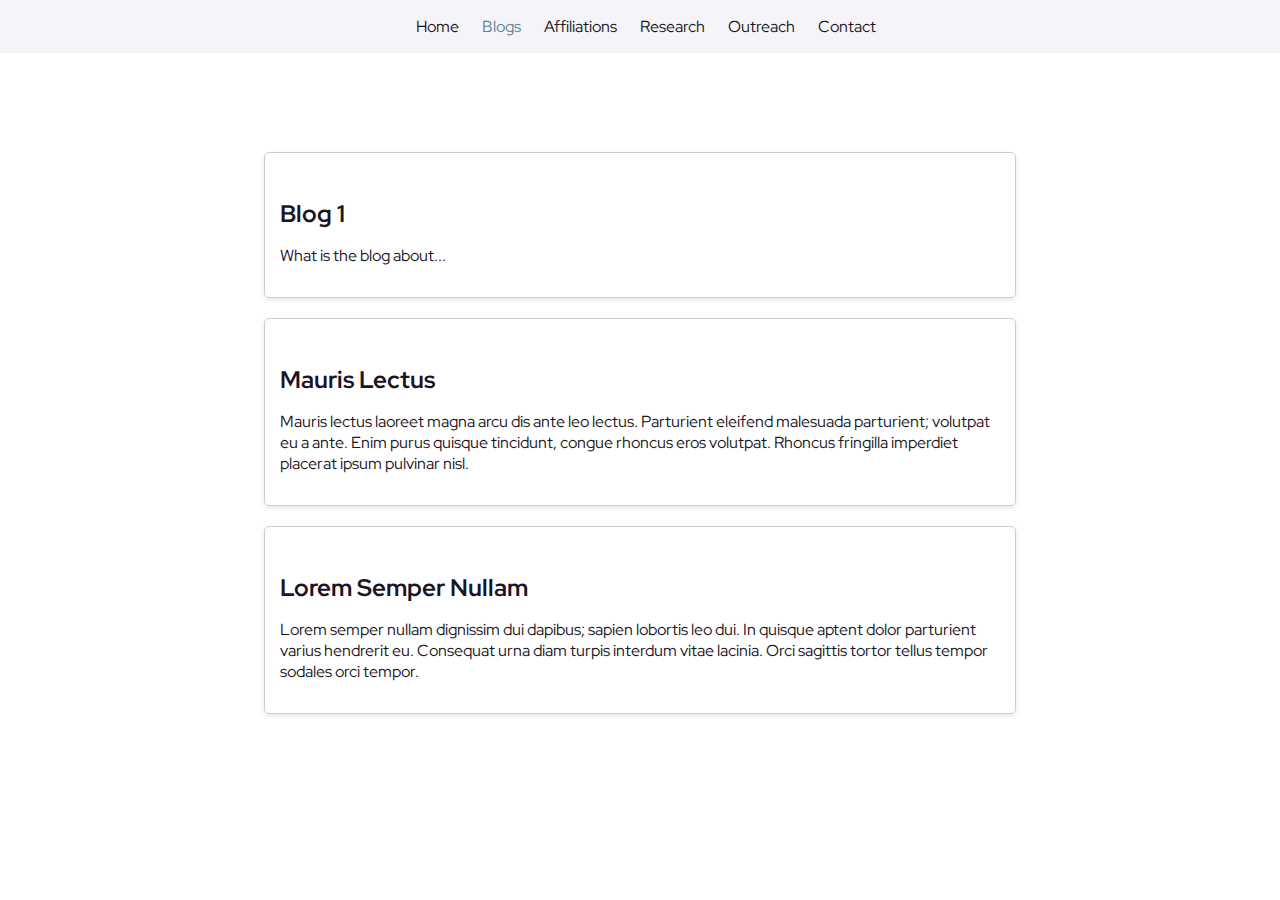
==== blogs/index.html @ f54f8374 "Website Template" ====
<!DOCTYPE html>
<html lang="en">
<head>
    <meta charset="UTF-8">
    <meta name="viewport" content="width=device-width, initial-scale=1.0">
    <title>Utsav Kaushal</title>
    <link rel="icon" type="image/png" href="media/favicon.png">
    <link rel="stylesheet" href="../style.css">
    <link rel="stylesheet" href="https://fonts.googleapis.com/css2?family=Anonymous+Pro">
    <link rel="stylesheet" href="https://fonts.googleapis.com/css2?family=Red+Hat+Display:wght@300&display=swap" >
</head>

<div class="navbar">
    <ul>
        <li><a href="../index.html">Home</a></li>
        <li><a href="../blogs/index.html" id="nav-current">Blogs</a></li>
        <li><a href="../affiliations/index.html">Affiliations</a></li>
        <li><a href="../research/index.html">Research</a></li>
        <li><a href="../pages/outreach.html">Outreach</a></li>
        <li><a href="../pages/contact.html">Contact</a></li>
    </ul>
</div>

<body class="boxes">
    <ul class="box-ul">
        <li class="box-li"> <a class="box-a" href="./template.html">
            <h2>Blog 1</h2>
            <p>
            What is the blog about...
            </p>
        </a> </li>

        <li class="box-li"> <a class="box-a" href="./template.html">
            <h2>Mauris Lectus</h2>
            <p>
            Mauris lectus laoreet magna arcu dis ante leo lectus. Parturient eleifend malesuada
            parturient; volutpat eu a ante. Enim purus quisque tincidunt, congue rhoncus eros
            volutpat. Rhoncus fringilla imperdiet placerat ipsum pulvinar nisl.
            </p>
        </a> </li>

        <li class="box-li"> <a class="box-a" href="./template.html">
            <h2>Lorem Semper Nullam</h2>
            <p>
            Lorem semper nullam dignissim dui dapibus; sapien lobortis leo dui. In quisque aptent
            dolor parturient varius hendrerit eu. Consequat urna diam turpis interdum vitae lacinia.
            Orci sagittis tortor tellus tempor sodales orci tempor.
            </p>
        </a> </li>
    </ul>
</body>
---- style.css ----
:root {
    --link-color  : #628395;
    --hover-color : #FF1654;
    --body-color  : #1A1423;
    --bg-color    : #FFFFFF;
    --nav-bg-color: #F5F5F9;
    --box-color   : #CCCCCC;
}


/* - Overrides -------------------------------------- */

html {
    font-family: "Red Hat Display", sans-serif;
}

body {
    color: var(--body-color);
    background-color: var(--bg-color);
    padding: 10% 20% 0;
}

a {
    text-decoration: none;
    color: var(--link-color);
}

a:hover {
    color: var(--hover-color);
}

h1 {
    margin-top: 50px;
}

h2 {
    margin-top: 30px;
    margin-bottom: 5px;
}

img {
    max-width: 100%;
    margin-top: 2em;
    border-radius: 10px;
}


/* - General ---------------------------------------- */

.date {
    font-family: 'Anonymous Pro', monospace;
    font-size: 16px;
    line-height: 1.5;
}

.space {
    margin-bottom: 20%;
}

.new-tab:after {
    content: "";
    display: inline-block;
    width: 1em;
    height: 1em;
    background-image: url(./media/new_tab.png);
    background-size: 100% 100%;
    margin: 0.2em 0.2em -0.1em;
}

.img-caption {
    font-size: 0.9em;
    color: #555;
    text-align: center;
    margin-top: 5px;
    line-height: 1.4;
}


/* - Container -------------------------------------- */

.container {
    display: flex;
    justify-content: space-between;
}

.left-section {
    width: 50%;
    padding-right: 20px;
}

.right-section {
    width: 50%;
    padding-left: 20px;
    text-align: center;
}


/*-- Buttons / Boxes --------------------------------*/

.link-boxes {
	display: flex;
	flex-wrap: wrap;
	gap: 10px;
	list-style: none;
	padding: 0;
}

.link-box {
	border: 1px solid var(--link-color);
    border-radius: 25px;
	padding: 7px 20px;
	text-align: center;
}

.link-box:hover {
    border: 1px outset var(--hover-color);
}

button {
    background-color: var(--bg-color);
    color: var(--link-color);
    padding: 10px 20px;
    border: solid 1px var(--link-color);
    border-radius: 5px;
    cursor: pointer;
}

button:hover {
    background-color: var(--link-color);
    color: var(--bg-color);
}


/* - Navigation Bar --------------------------------- */

.navbar {
    background-color: var(--nav-bg-color);
    padding: 1em;
    text-align: center;
    position: fixed;
    top: 0;
    left: 0;
    width: 100%;
    z-index: 1000;
}

.navbar ul {
    list-style: none;
    margin: 0;
    padding: 0;
    display: inline-block;
}

.navbar a {
    color: var(--body-color);
}

.navbar a:hover {
    color: var(--hover-color);
}

.navbar li {
    display: inline-block;
    margin-right: 20px;
}

#nav-current {
    color: var(--link-color);
}


/* - Boxes ------------------------------------------ */

.box-a {
    color: var(--body-color);
}

.box-ul {
    list-style-type: none;
    padding: 0;
    display: flex;
    flex-wrap: wrap;
    gap: 20px;
}

.box-li {
    flex: 1 1 calc(50% - 20px);
    box-shadow: 0 2px 5px rgba(0, 0, 0, 0.1);
    border: 1px solid var(--box-color);
    border-radius: 5px;
    padding: 15px;
    transition: box-shadow 0.3s;
}

.box-li:hover {
    box-shadow: 0 4px 10px rgba(0, 0, 0, 0.2);
}

@media (max-width: 800px) {
    .boxes {
        padding: 15% 5%;
    }

    .box-li {
        flex: 1 1 100%;
    }
}


/* - Phone Screen ----------------------------------- */

@media (max-width: 850px) {
    .container {
        flex-direction: column;
    }

    .left-section, .right-section {
        width: 100%;
        padding: 0;
    }

    body {
        padding: 20% 10% 0;
    }
}
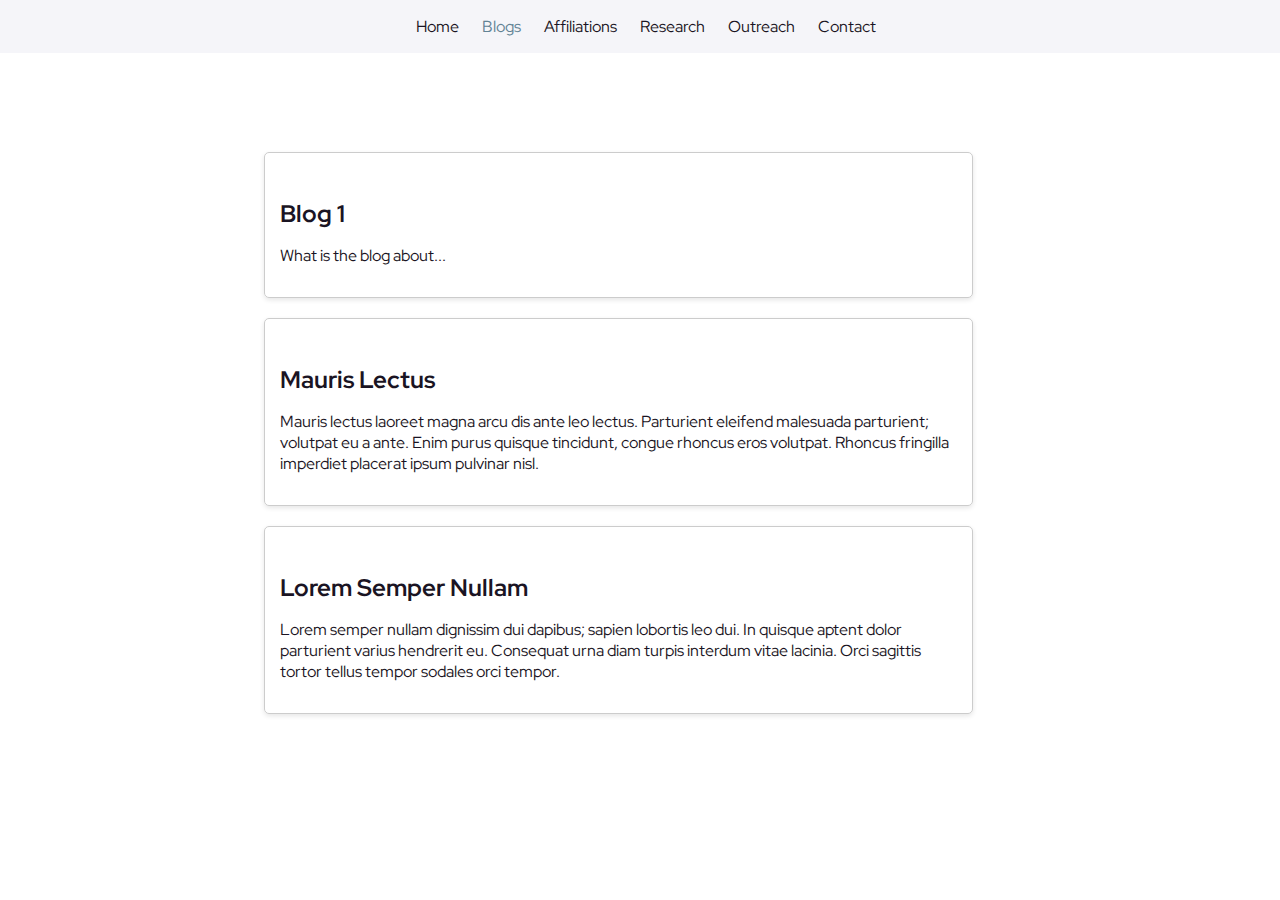
==== commit 4b2cdf26: "fix: whole block click" ====
--- a/blogs/index.html
+++ b/blogs/index.html
@@ -24,30 +24,30 @@
 
 <body class="boxes">
     <ul class="box-ul">
-        <li class="box-li"> <a class="box-a" href="./template.html">
+        <a class="box-a" href="./template.html"> <li class="box-li">
             <h2>Blog 1</h2>
             <p>
             What is the blog about...
             </p>
-        </a> </li>
+        </li></a>
 
-        <li class="box-li"> <a class="box-a" href="./template.html">
+        <a class="box-a" href="./template.html"> <li class="box-li">
             <h2>Mauris Lectus</h2>
             <p>
             Mauris lectus laoreet magna arcu dis ante leo lectus. Parturient eleifend malesuada
             parturient; volutpat eu a ante. Enim purus quisque tincidunt, congue rhoncus eros
             volutpat. Rhoncus fringilla imperdiet placerat ipsum pulvinar nisl.
             </p>
-        </a> </li>
+        </li></a>
 
-        <li class="box-li"> <a class="box-a" href="./template.html">
+        <a class="box-a" href="./template.html"> <li class="box-li">
             <h2>Lorem Semper Nullam</h2>
             <p>
             Lorem semper nullam dignissim dui dapibus; sapien lobortis leo dui. In quisque aptent
             dolor parturient varius hendrerit eu. Consequat urna diam turpis interdum vitae lacinia.
             Orci sagittis tortor tellus tempor sodales orci tempor.
             </p>
-        </a> </li>
+        </li></a>
     </ul>
 </body>
 
--- a/style.css
+++ b/style.css
@@ -180,12 +180,12 @@
     list-style-type: none;
     padding: 0;
     display: flex;
-    flex-wrap: wrap;
+    flex-direction: column;
     gap: 20px;
 }
 
 .box-li {
-    flex: 1 1 calc(50% - 20px);
+    width: 90%;
     box-shadow: 0 2px 5px rgba(0, 0, 0, 0.1);
     border: 1px solid var(--box-color);
     border-radius: 5px;
@@ -197,16 +197,6 @@
     box-shadow: 0 4px 10px rgba(0, 0, 0, 0.2);
 }
 
-@media (max-width: 800px) {
-    .boxes {
-        padding: 15% 5%;
-    }
-
-    .box-li {
-        flex: 1 1 100%;
-    }
-}
-
 
 /* - Phone Screen ----------------------------------- */
 
